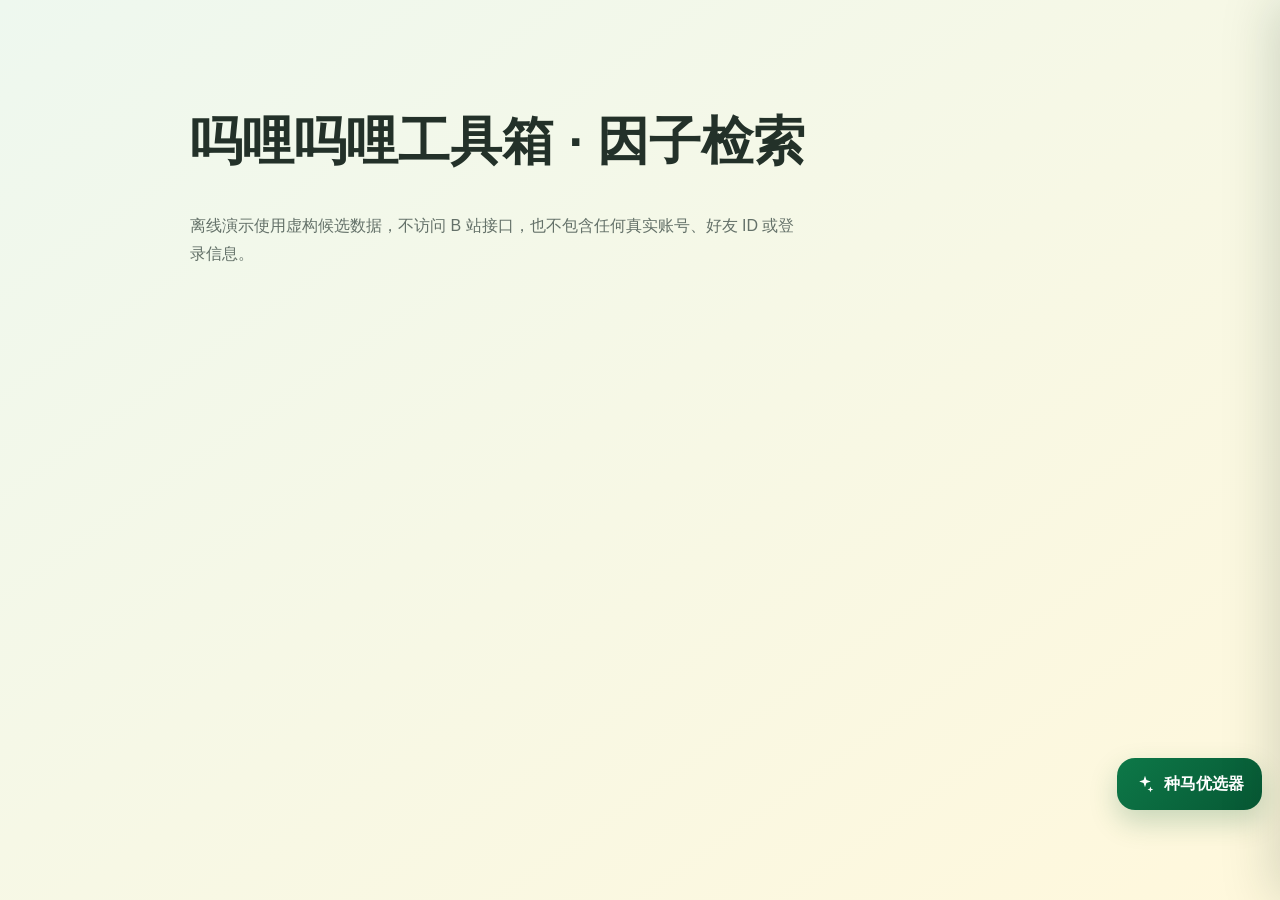
==== tests/harness.html @ d8ffe7c4 "fix: use extension icon in panel header" ====
<!doctype html>
<html lang="zh-CN">
<head>
  <meta charset="utf-8">
  <meta name="viewport" content="width=device-width,initial-scale=1">
  <title>种马优选器离线演示</title>
  <style>
    body { margin:0; min-height:100vh; color:#233129; background:linear-gradient(145deg,#eef8ef,#fff8dc); font-family:"Microsoft YaHei UI",sans-serif; }
    main { width:min(900px,calc(100% - 32px)); margin:0 auto; padding:72px 0; }
    h1 { font-size:clamp(28px,5vw,52px); }
    p { max-width:620px; color:#647169; line-height:1.8; }
  </style>
</head>
<body>
  <main><h1>吗哩吗哩工具箱 · 因子检索</h1><p>离线演示使用虚构候选数据，不访问 B 站接口，也不包含任何真实账号、好友 ID 或登录信息。</p></main>
  <script>
    const saved = {
      umaSeedOptimizerPreferencesV1: {
        colorOrder: ["blue", "red", "green", "white"],
        cardIds: [100101],
        desiredFactors: [
          { type:1, num:1, name:"速度", tier:1, minStars:7, minSelfStars:2, colorId:"blue", subtype:"属性" },
          { type:2, num:31, name:"短距离", tier:1, minStars:5, minSelfStars:1, colorId:"red", subtype:"适性" },
          { type:6, num:30001, name:"URA剧本", tier:2, minStars:3, minSelfStars:1, colorId:"white", subtype:"剧本" }
        ],
        depth: 1,
        filterFull: true
      }
    };
    window.chrome = {
      runtime: { getURL(path) { return `../${path}`; } },
      storage: {
        local: {
          async get(key) { return { [key]: saved[key] }; },
          async set(document) { Object.assign(saved, document); }
        }
      }
    };
    const factors = [{ factor_groups: [
      { type:1, factors:[
        { type:1, num:1, name:"速度" }, { type:1, num:2, name:"耐力" }, { type:1, num:3, name:"力量" }, { type:1, num:4, name:"毅力" }, { type:1, num:5, name:"智力" }
      ] },
      { type:2, factors:[
        { type:2, num:11, name:"草地" }, { type:2, num:21, name:"领跑" }, { type:2, num:31, name:"短距离" }, { type:2, num:32, name:"英里" }
      ] },
      { type:3, factors:[
        { type:3, num:100101, name:"璀璨流星" }, { type:3, num:100601, name:"胜利的鼓动" },
        { type:3, num:100701, name:"夏日光晕" }, { type:3, num:100801, name:"心头一击♪啾" }
      ] },
      { type:4, factors:[
        { type:4, num:20001, name:"顺时针○" }, { type:4, num:20002, name:"逆时针○" }, { type:4, num:20013, name:"标准距离○" },
        { type:4, num:20101, name:"位置感" }, { type:4, num:20102, name:"打基础" }, { type:4, num:20103, name:"危险回避" },
        { type:4, num:200352, name:"弯道恢复○" }, { type:4, num:200532, name:"抢先" },
        { type:4, num:20201, name:"点燃青春·速" }, { type:4, num:20202, name:"点燃青春·耐" }, { type:4, num:20203, name:"点燃青春·力" },
        { type:4, num:20204, name:"点燃青春·根" }, { type:4, num:20205, name:"点燃青春·智" },
        { type:4, num:20206, name:"点燃青春·智+" }
      ] },
      { type:5, factors:[
        { type:5, num:10002, name:"中京短途赛" }, { type:5, num:10013, name:"短途者锦标赛" }
      ] },
      { type:6, factors:[
        { type:6, num:30001, name:"URA剧本" }, { type:6, num:30002, name:"青春杯剧本" }, { type:6, num:30005, name:"荣耀女神杯剧本" }
      ] }
    ] }];
    const heroCards = [
      { card_id:100101, name:"特别周", rarity:3 },
      { card_id:100202, name:"无声铃鹿", rarity:3 },
      { card_id:100303, name:"东海帝王", rarity:3 },
      { card_id:100404, name:"黄金船", rarity:2 },
      { card_id:100505, name:"春丽", rarity:1 },
      { card_id:100606, name:"大树快车", rarity:1 }
    ];
    const candidates = [
      { role_id:"77510321", hero_card:{ card_name:"优先速度型", win_race_count:42, factors:[
        { factor_id:1,type:1,num:1,name:"速度",rarity:3,total_rarity:9 },
        { factor_id:2,type:2,num:31,name:"短距离",rarity:2,total_rarity:7 },
        { factor_id:3,type:6,num:30001,name:"URA剧本",rarity:1,total_rarity:5 }
      ] } },
      { role_id:"88246019", hero_card:{ card_name:"短距剧本型", win_race_count:55, factors:[
        { factor_id:4,type:1,num:1,name:"速度",rarity:2,total_rarity:5 },
        { factor_id:5,type:2,num:31,name:"短距离",rarity:3,total_rarity:9 },
        { factor_id:6,type:6,num:30001,name:"URA剧本",rarity:1,total_rarity:9 }
      ] } },
      { role_id:"19420753", hero_card:{ win_race_count:31, factors:[
        { factor_id:7,type:2,num:31,name:"短距离",rarity:1,total_rarity:3 },
        { factor_id:8,type:4,num:20001,name:"顺时针○",rarity:0,total_rarity:6 }
      ] } }
    ];
    window.addEventListener("message", (event) => {
      const request = event.data;
      if (event.source !== window || request?.channel !== "UMA_SEED_OPTIMIZER_REQUEST_V1") return;
      window.__lastUmaRequest = request;
      const result = request.action === "GET_FACTORS"
        ? { code:0, data:factors }
        : request.action === "GET_HERO_CARDS"
          ? { code:0, data:heroCards }
          : { code:0, data:{ records:candidates, total:candidates.length, has_next_page:false } };
      setTimeout(() => window.postMessage({
        channel:"UMA_SEED_OPTIMIZER_RESPONSE_V1",
        requestId:request.requestId,
        ok:true,
        result
      }, "*"), 40);
    });
  </script>
  <script src="../ranking.js"></script>
  <script src="../gold-skill-map.js"></script>
  <script src="../factor-recognizer.js"></script>
  <script src="../content.js"></script>
</body>
</html>
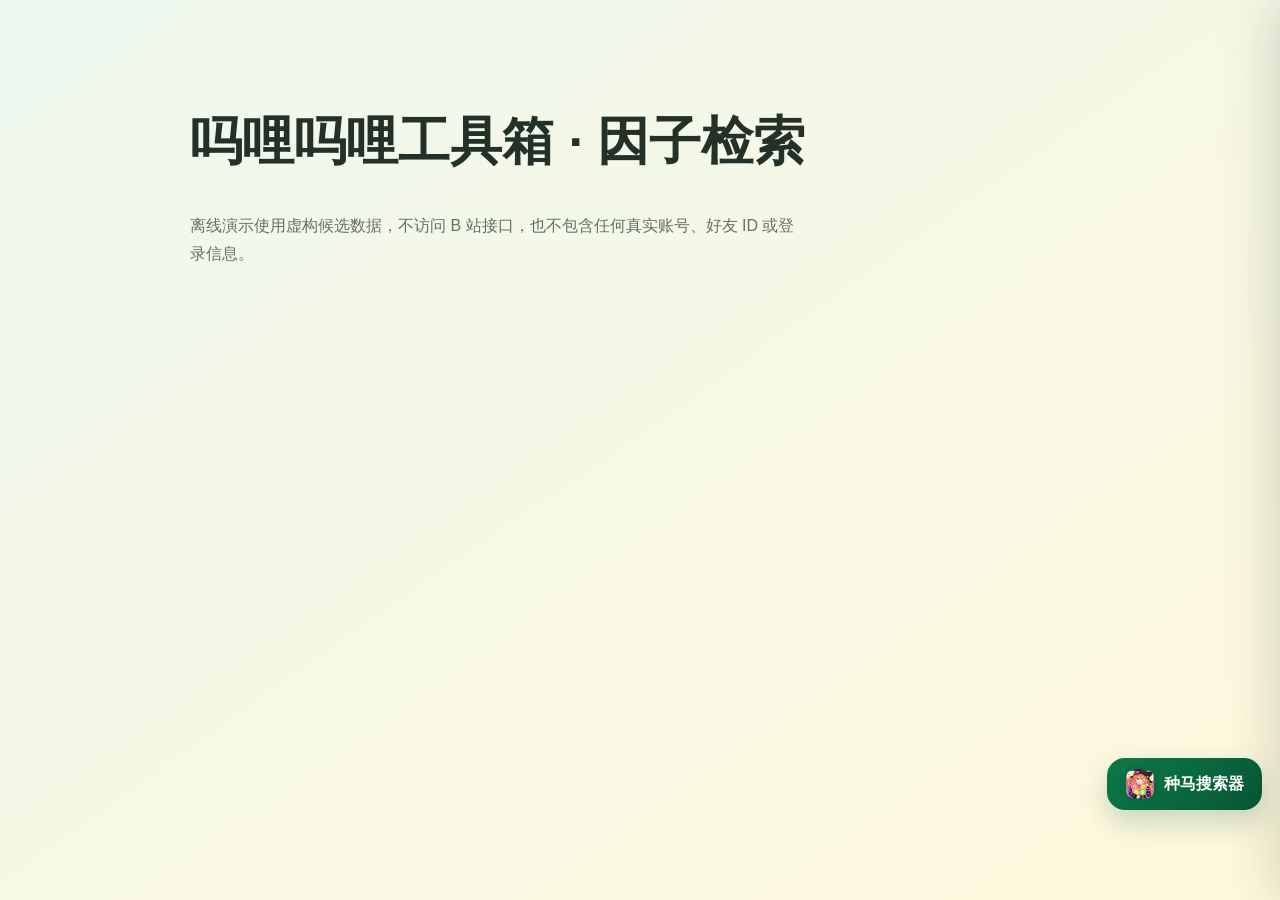
==== commit 8be502d2: "feat: improve multiline OCR factor recognition" ====
--- a/tests/harness.html
+++ b/tests/harness.html
@@ -3,7 +3,7 @@
 <head>
   <meta charset="utf-8">
   <meta name="viewport" content="width=device-width,initial-scale=1">
-  <title>种马优选器离线演示</title>
+  <title>种马搜索器离线演示</title>
   <style>
     body { margin:0; min-height:100vh; color:#233129; background:linear-gradient(145deg,#eef8ef,#fff8dc); font-family:"Microsoft YaHei UI",sans-serif; }
     main { width:min(900px,calc(100% - 32px)); margin:0 auto; padding:72px 0; }
@@ -45,12 +45,13 @@
       ] },
       { type:3, factors:[
         { type:3, num:100101, name:"璀璨流星" }, { type:3, num:100601, name:"胜利的鼓动" },
-        { type:3, num:100701, name:"夏日光晕" }, { type:3, num:100801, name:"心头一击♪啾" }
+        { type:3, num:100701, name:"夏日光晕" }, { type:3, num:100801, name:"心头一击♪啾" },
+        { type:3, num:100901, name:"威风堂堂，锦绣逐梦！" }, { type:3, num:101001, name:"决不让出领头的景色……！" }
       ] },
       { type:4, factors:[
         { type:4, num:20001, name:"顺时针○" }, { type:4, num:20002, name:"逆时针○" }, { type:4, num:20013, name:"标准距离○" },
         { type:4, num:20101, name:"位置感" }, { type:4, num:20102, name:"打基础" }, { type:4, num:20103, name:"危险回避" },
-        { type:4, num:200352, name:"弯道恢复○" }, { type:4, num:200532, name:"抢先" },
+        { type:4, num:200352, name:"弯道恢复○" }, { type:4, num:200532, name:"抢先" }, { type:4, num:201742, name:"优俊少女爱好者" },
         { type:4, num:20201, name:"点燃青春·速" }, { type:4, num:20202, name:"点燃青春·耐" }, { type:4, num:20203, name:"点燃青春·力" },
         { type:4, num:20204, name:"点燃青春·根" }, { type:4, num:20205, name:"点燃青春·智" },
         { type:4, num:20206, name:"点燃青春·智+" }
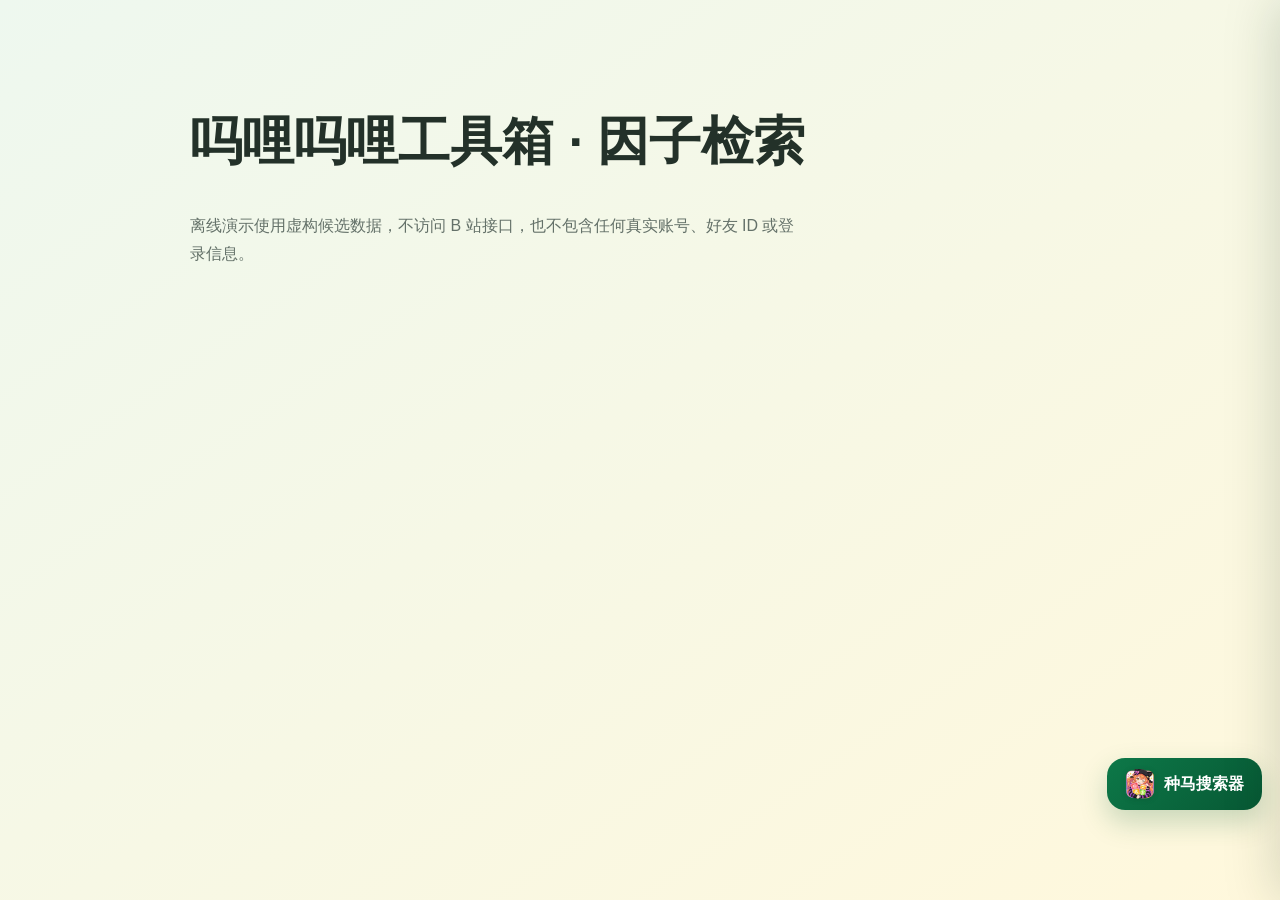
==== commit 23381b2f: "feat: improve recognition feedback and responsive panel" ====
--- a/tests/harness.html
+++ b/tests/harness.html
@@ -17,18 +17,30 @@
     const saved = {
       umaSeedOptimizerPreferencesV1: {
         colorOrder: ["blue", "red", "green", "white"],
+        depth: 1,
+        filterFull: true
+      },
+      umaSeedOptimizerSessionV1: {
         cardIds: [100101],
         desiredFactors: [
           { type:1, num:1, name:"速度", tier:1, minStars:7, minSelfStars:2, colorId:"blue", subtype:"属性" },
           { type:2, num:31, name:"短距离", tier:1, minStars:5, minSelfStars:1, colorId:"red", subtype:"适性" },
           { type:6, num:30001, name:"URA剧本", tier:2, minStars:3, minSelfStars:1, colorId:"white", subtype:"剧本" }
-        ],
-        depth: 1,
-        filterFull: true
+        ]
       }
     };
     window.chrome = {
-      runtime: { getURL(path) { return `../${path}`; } },
+      runtime: {
+        getURL(path) { return `../${path}`; },
+        async sendMessage(message) {
+          if (message?.type === "UMA_SEED_SESSION_GET_V1") return { ok:true, value:saved.umaSeedOptimizerSessionV1 || {} };
+          if (message?.type === "UMA_SEED_SESSION_SET_V1") {
+            saved.umaSeedOptimizerSessionV1 = message.value || {};
+            return { ok:true };
+          }
+          return { ok:false };
+        }
+      },
       storage: {
         local: {
           async get(key) { return { [key]: saved[key] }; },
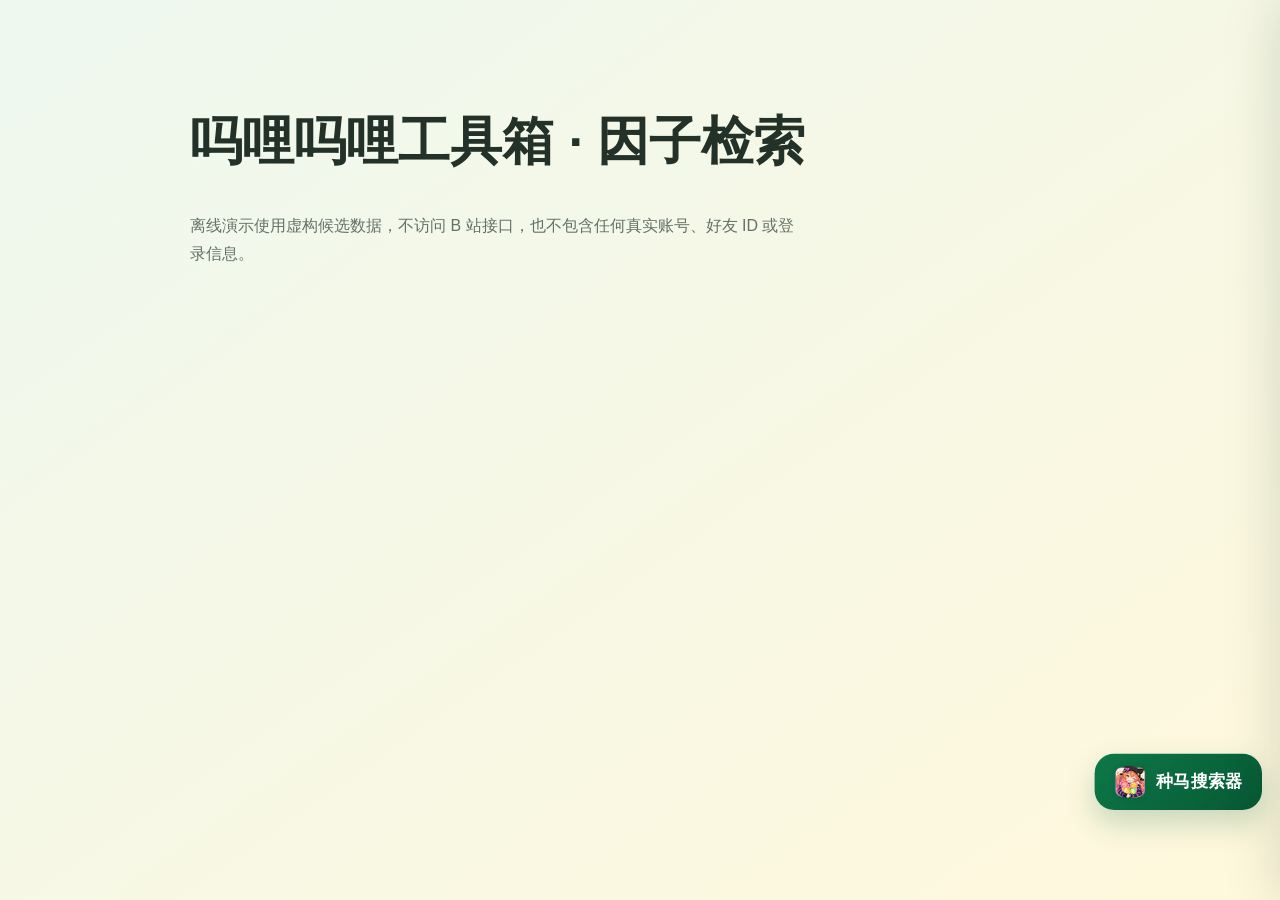
==== commit ef028d4f: "fix: continuously scale panel with window resizing" ====
--- a/tests/harness.html
+++ b/tests/harness.html
@@ -14,6 +14,11 @@
 <body>
   <main><h1>吗哩吗哩工具箱 · 因子检索</h1><p>离线演示使用虚构候选数据，不访问 B 站接口，也不包含任何真实账号、好友 ID 或登录信息。</p></main>
   <script>
+    const harnessParams = new URLSearchParams(location.search);
+    const mockedScreenWidth = Number(harnessParams.get("screenWidth"));
+    if (Number.isFinite(mockedScreenWidth) && mockedScreenWidth > 0) {
+      Object.defineProperty(window.screen, "availWidth", { configurable:true, value:mockedScreenWidth });
+    }
     const saved = {
       umaSeedOptimizerPreferencesV1: {
         colorOrder: ["blue", "red", "green", "white"],
@@ -120,5 +125,10 @@
   <script src="../gold-skill-map.js"></script>
   <script src="../factor-recognizer.js"></script>
   <script src="../content.js"></script>
+  <script>
+    if (harnessParams.get("open") === "1") {
+      document.getElementById("uma-seed-optimizer-host")?.shadowRoot?.querySelector(".launcher")?.click();
+    }
+  </script>
 </body>
 </html>
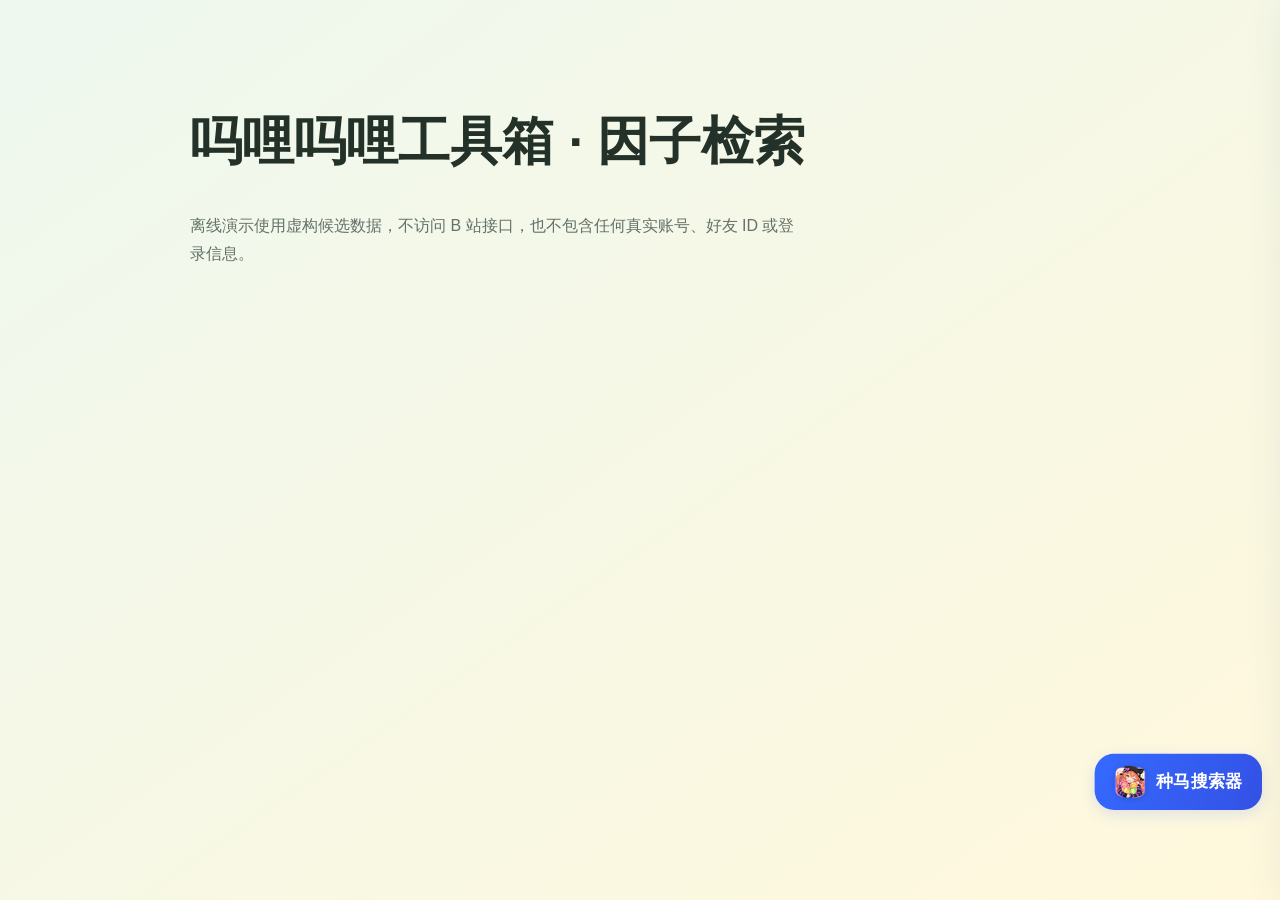
==== commit d72f64af: "Release v0.18.0: compact themed sidebar and 2-5 page search" ====
--- a/tests/harness.html
+++ b/tests/harness.html
@@ -89,7 +89,7 @@
       { card_id:100606, name:"大树快车", rarity:1 }
     ];
     const candidates = [
-      { role_id:"77510321", hero_card:{ card_name:"优先速度型", win_race_count:42, factors:[
+      { role_id:"77510321", hero_card:{ card_name:"优先速度型", icon_url:"https://example.test/body.png", icon_url_f:"https://example.test/parent-f.png", icon_url_m:"https://example.test/parent-m.png", win_race_count:42, factors:[
         { factor_id:1,type:1,num:1,name:"速度",rarity:3,total_rarity:9 },
         { factor_id:2,type:2,num:31,name:"短距离",rarity:2,total_rarity:7 },
         { factor_id:3,type:6,num:30001,name:"URA剧本",rarity:1,total_rarity:5 }
@@ -123,7 +123,9 @@
   </script>
   <script src="../ranking.js"></script>
   <script src="../gold-skill-map.js"></script>
+  <script src="../traditional-name-map.js"></script>
   <script src="../factor-recognizer.js"></script>
+  <script src="../request-guard.js"></script>
   <script src="../content.js"></script>
   <script>
     if (harnessParams.get("open") === "1") {
